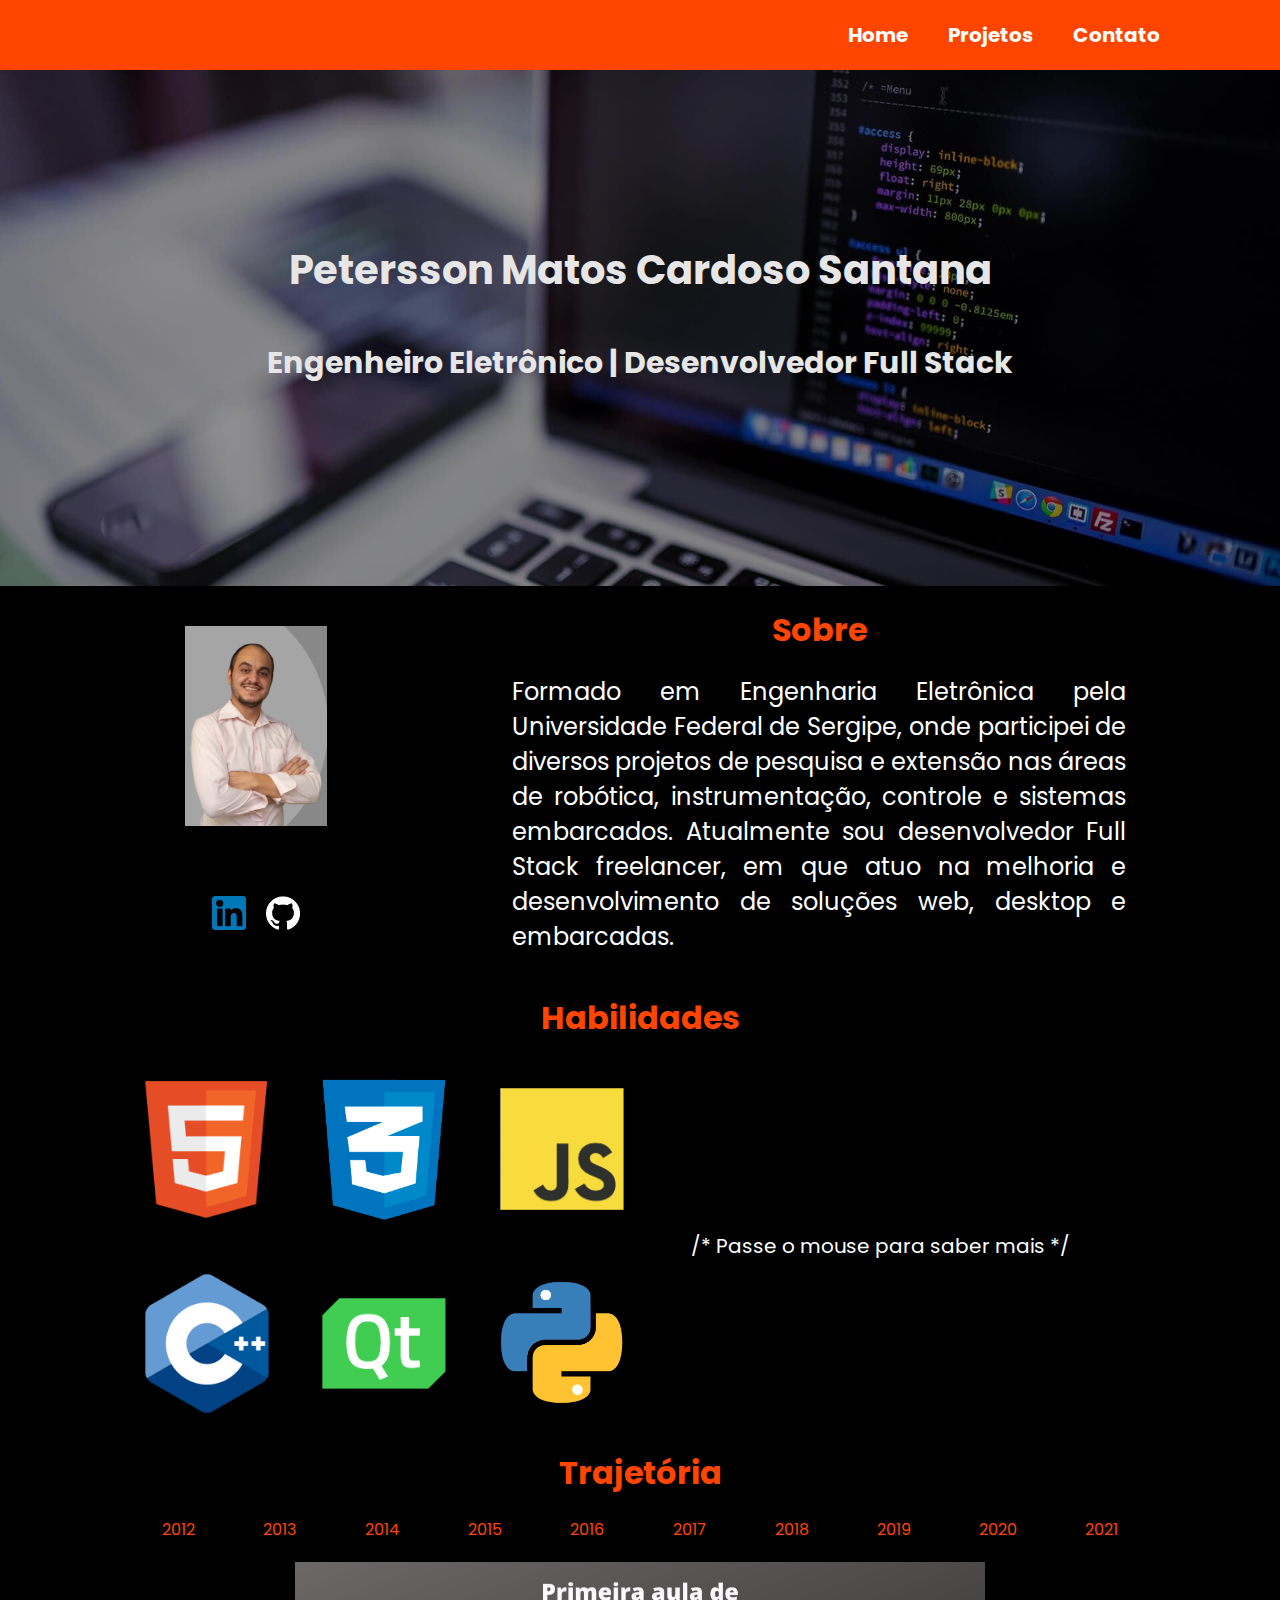
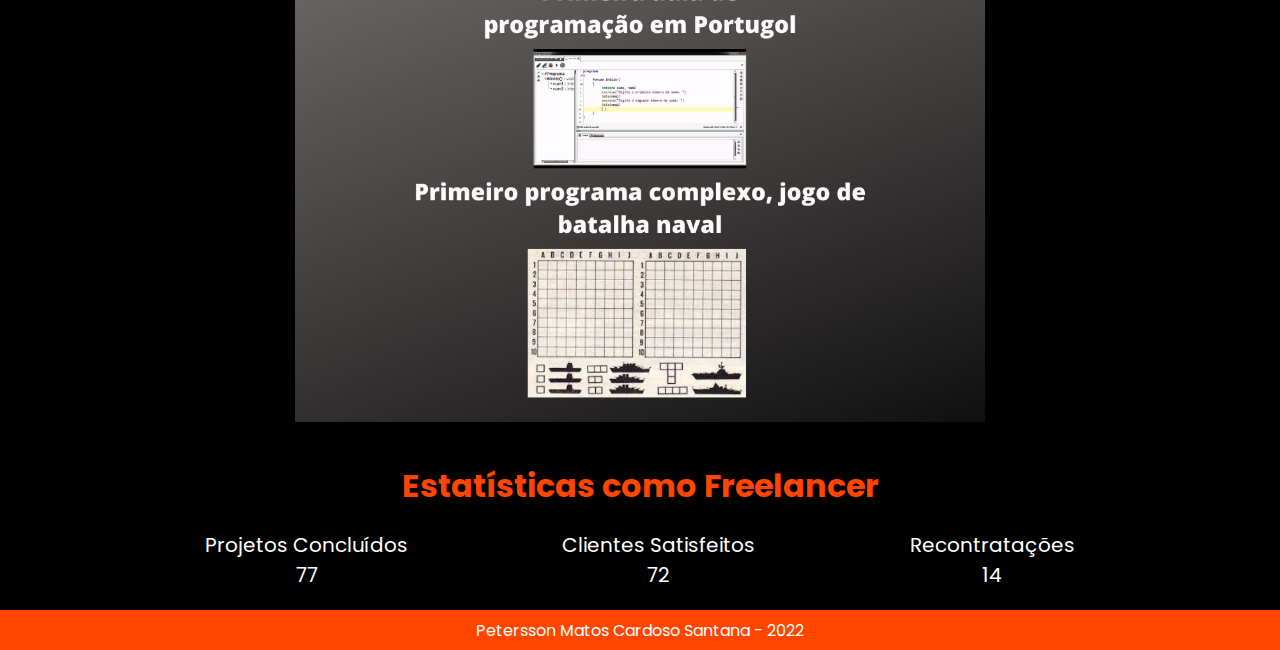
==== index.html @ 14bdf77c "Adicionado descrições das habilidades" ====
<!DOCTYPE html>
    <html lang="pt">
        <head>
            <title>Home</title>
            <link rel="stylesheet" href="css/styles.css">
            <meta charset="UTF-8">
            <script src="scripts/scripts.js"></script>
        </head>
        <body>
            <nav id="navegacao">
                <div class="lista_links"></div>
                <ul id="lista">
                    <li class="lista_links">
                        <a href = "index.html" class="nav_links">Home</a>
                    </li>
                    <li class="lista_links">
                        <a href = "projetos.html " class="nav_links">Projetos</a>
                    </li>
                    <li class="lista_links">
                        <a href = "contato.html " class="nav_links">Contato</a>
                    </li>
                </ul>    
            </nav>
        
            <section id="Banner">
                <div id="Nome">Petersson Matos Cardoso Santana</div>
                <div id="Profissao">Engenheiro Eletrônico | Desenvolvedor Full Stack</div>
            </section>

            <section id="Informacoes">              
                <div id = "Pessoais">
                    <div id="foto">
                        <img src="images/foto.png" height = "200" alt="Foto Petersson">
                    </div>
                    
                    <div id="redes_sociais">
                        <a href="https://www.linkedin.com/in/peterssonsantana/">
                            <img src="images/logo_linkedin.png" alt="Logo do Linkedin" width="34" height="34">
                        </a>
                        <a href="https://github.com/PeterssonMCS">
                            <img src="images/logo_github.png" alt="Logo do Github" width="34" height="34">
                        </a>
                    </div>
                </div>

                <div id="Tecnicas">
                    <h1 class="topicos">Sobre</h1>
                    Formado em Engenharia Eletrônica pela Universidade Federal de Sergipe, onde participei de 
                    diversos projetos de pesquisa e extensão nas áreas de robótica, instrumentação, controle e
                    sistemas embarcados. Atualmente sou desenvolvedor Full Stack freelancer, em que atuo na 
                    melhoria e desenvolvimento de soluções web, desktop e embarcadas.
                </div>
            </section >

            <h1 class = "topicos">Habilidades</h1>
            
            <section id ="habilidade">
                <div id="imagens-habilidades">
                    <img src = "images/html_logo.png" class="imagem-habilidade" alt="Logo HTML" onmouseleave="alterarTexto('/* Passe o mouse para saber mais */')" 
                    onmouseenter="alterarTexto('HTML é a linguagem responsável por descrever a estrutura básica de um site, um exemplo disso é esse texto. Possuo 1 ano de experiência nessa habilidade.')">
                    <img src = "images/logo_css.png" class="imagem-habilidade" alt="Logo CSS" onmouseleave="alterarTexto('/* Passe o mouse para saber mais */')"
                    onmouseenter="alterarTexto('CSS é a linguagem responsável por estilizar uma página da web, seja por descrever as cores, fontes ou animações. Possuo 1 ano de experiência nessa habilidade.')">
                    <img src = "images/javascript_logo.png" class="imagem-habilidade" alt="Logo Javascript" onmouseleave="alterarTexto('/* Passe o mouse para saber mais */')"
                    onmouseenter="alterarTexto('Javascript é a linguagem responsável por adicionar dinamicidade a um site, como por exemplo a mudança de texto ao se passar o mouse. Possuo 1 ano de experiência nessa habilidade.')">
                    <img src = "images/cpluplus_logo.png" class="imagem-habilidade" alt="Logo C++" onmouseleave="alterarTexto('/* Passe o mouse para saber mais */')"
                    onmouseenter="alterarTexto('C++ é o sucessor da famosa linguagem C, sendo utilizada no desenvolvimento de aplicações desktop e embarcadas. Possuo 4 anos de experiência nessa habilidade.')">
                    <img src = "images/logo_qt.png" class="imagem-habilidade" alt="Logo Qt" onmouseleave="alterarTexto('/* Passe o mouse para saber mais */')"
                    onmouseenter="alterarTexto('Qt é um sistema de desenvolvimento de interfaces de usuário para multi plataformas. Possuo 2 anos de experiência nessa habilidade.')">
                    <img src = "images/python_logo.png" class="imagem-habilidade" alt="Logo Python" onmouseleave="alterarTexto('/* Passe o mouse para saber mais */')"
                    onmouseenter="alterarTexto('Python é uma linguagem genérica altamente utilizada em machine learning e backend. Possuo 2 anos de experiência nessa habilidade.')">
                    <!--
                    <img src = "images/php_logo.png" class="imagem-habilidade" alt="Logo PHP" onmouseleave="alterarTexto('/* Passe o mouse para saber mais */')"
                    onmouseenter="alterarTexto('PHP')">
                    -->
                </div>
                <div id="descricao-habilidades">
                    <p id="texto-habilidades">/* Passe o mouse para saber mais */</p>
                </div>
            </section>

            <section>
                <h1 class = "topicos">Trajetória</h1>
                    <ul id="trajetoria">
                        <li class="ano" onmouseover="alterarImg('images/2012.png')">2012</li>
                        <li class="ano" onmouseover="alterarImg('images/2013.png')">2013</li>
                        <li class="ano" onmouseover="alterarImg('images/2014.png')">2014</li>
                        <li class="ano" onmouseover="alterarImg('images/2015.png')">2015</li>
                        <li class="ano" onmouseover="alterarImg('images/2016.png')">2016</li>
                        <li class="ano" onmouseover="alterarImg('images/2017.png')">2017</li>
                        <li class="ano" onmouseover="alterarImg('images/2018.png')">2018</li>
                        <li class="ano" onmouseover="alterarImg('images/2019.png')">2019</li>
                        <li class="ano" onmouseover="alterarImg('images/2020.png')">2020</li>
                        <li class="ano" onmouseover="alterarImg('images/2021.png')">2021</li>
                    </ul>
                    <div id="imagem_ano">
                        <img src="images/2012.png" id="anos">
                    </div>     
            </section>

            <section>
                <h1 class = "topicos">Estatísticas como Freelancer</h1>
                <ul id="estatisticas">
                    <li class="estatistica">
                        <p>Projetos Concluídos</p>
                        <p>77</p>
                    </li>
                    <li class="estatistica">
                        <p>Clientes Satisfeitos</p>
                        <p>72</p>
                    </li>
                    <li class="estatistica">
                        <p>Recontratações</p>
                        <p>14</p>
                    </li>
                </div>
            </section>

            <footer>
                <div id="Rodape">Petersson Matos Cardoso Santana - 2022</div>
            </footer>
        </body>
    </html>
---- css/styles.css ----
@import url('https://fonts.googleapis.com/css2?family=Poppins:wght@100&display=swap');

*{
    margin: 0;
    padding: 0;
    box-sizing: border-box;
    font-family: 'Poppins', sans-serif;
    background-color:black;
}

#navegacao{
    font-weight: bold;
    position: fixed;
    background-color: orangered;
    top:0;
    left:0;
    width: 100%;
    display: flex;
    justify-content: space-between;
    align-items: center;
    padding: 20px 100px;
    transition:1s;
    z-index: 2;
}

#lista{
    background-color: inherit;
    position: relative;
    display: flex;
    justify-content: center;
    align-items: center;
}

.lista_links{
    background-color: inherit;
    position: relative;
    list-style: none;
}

.nav_links{
    font-size: 20px;
    background-color: inherit;
    position: relative;
    margin: 0px 20px;
    color: white;
    text-decoration: none;
}

#Nome{
    background-color: rgba(0,0,0,0);
    color: white;
    margin: 40px;
    font-size: 40px;
}

#Profissao{
    background-color: rgba(0,0,0,0);
    color: white;
    font-size: 30px;
}

#Banner {
    font-weight: bold;
    text-align: center;
    background-size: cover;
    padding-top: 200px;
    padding-bottom: 200px;
    background-image: url("../images/banner.png");
    opacity: 0.9;
}

#Informacoes{
    display: grid;
    grid-template-columns: 40% 60%;    
}

.referencias {
    background-color: rgba(0,0,0,0);
    display: flex;
    flex: auto;
    padding: 40px;
}

#Pessoais{
    display: grid;
    grid-template-rows: 80% 20%;
}

#foto{
    padding-top: 40px;
    display: flex;
    align-content: center;
    justify-content: center;
}

#redes_sociais{
    display: flex;
    gap: 20px;
    justify-content: center;
}

.topicos{
    text-align: center;
    font-size: 32px;
    padding-top: 20px;
    padding-bottom: 20px;
    color: orangered;
}

#Tecnicas{
    padding-bottom: 20px;
    margin-right: 20%;
    justify-content: center;
    text-align: justify;
    text-justify: inter-word;
    font-size: 24px;
    color: white;
}

#trajetoria{
    margin-left: 10%;
    margin-right: 10%;
    display:flex;
    justify-content: space-around;
    list-style: none;
    padding-bottom: 20px;
}

.ano{
    color:orangered;
    transition: all 0.3s ease-in-out;
}

.ano:hover{
    color:white;
    transition: all 0.3s ease-in-out;
    -webkit-transform: scale(2);
    -ms-transform: scale(2);
    transform: scale(2);
}

#Rodape{
    display: flex;
    align-items: center;
    justify-content: center;
    height: 40px;
    background-color: orangered;
    color: white;
}

#imagem_ano{
    height: 480px;
    display:flex;
    justify-content: center;
    padding-bottom: 20px;
}

#estatisticas{
    margin-left: 10%;
    margin-right: 10%;
    display: flex;
    flex-direction: row;
    justify-content: space-around;
    padding-bottom: 20px;
    font-size: 20px;
}

.estatistica{
    display: flex;
    flex-direction: column;
    align-items: center;
    color: white;
}

#projetos{
    padding-top: 80px;
    display: grid;
    justify-items: center;
    justify-content:space-between;
    gap:40px;
    grid-template-columns: 30% 30% 30%;
}

.imagem-projeto{
    display: flex;
    width: 100%;
    transition: all 0.5s ease-in-out;
    -webkit-transform: scale(1);
    -ms-transform: scale(1);
    transform: scale(1);
}

.imagem-projeto:hover{
    transition: all 0.5s ease-in-out;
    -webkit-transform: scale(0.6);
    -ms-transform: scale(0.6);
    transform: scale(0.6);
}

#habilidade{
    display: grid;
    grid-template-columns: 50% 50%;
    padding-left: 10%;
    padding-right: 10%;
}

#imagens-habilidades{
    display: grid;
    grid-template-columns: 30% 30% 30%;
    gap: 20px;
    justify-content: space-around;
    align-items: center;
}

.imagem-habilidade{
    width:100%;
    transition: all 0.5s ease-in-out;
    -webkit-transform: scale(0.8);
    -ms-transform: scale(0.8);
    transform: scale(0.8);
}

.imagem-habilidade:hover{
    width:100%;
    transition: all 0.5s ease-in-out;
    -webkit-transform: scale(1);
    -ms-transform: scale(1);
    transform: scale(1);
}

#descricao-habilidades{
    font-size: 20px;
    padding-left: 10%;
    padding-right: 10%;
    color: white;
    display: flex;
    justify-items: center;
    align-items: center;
}
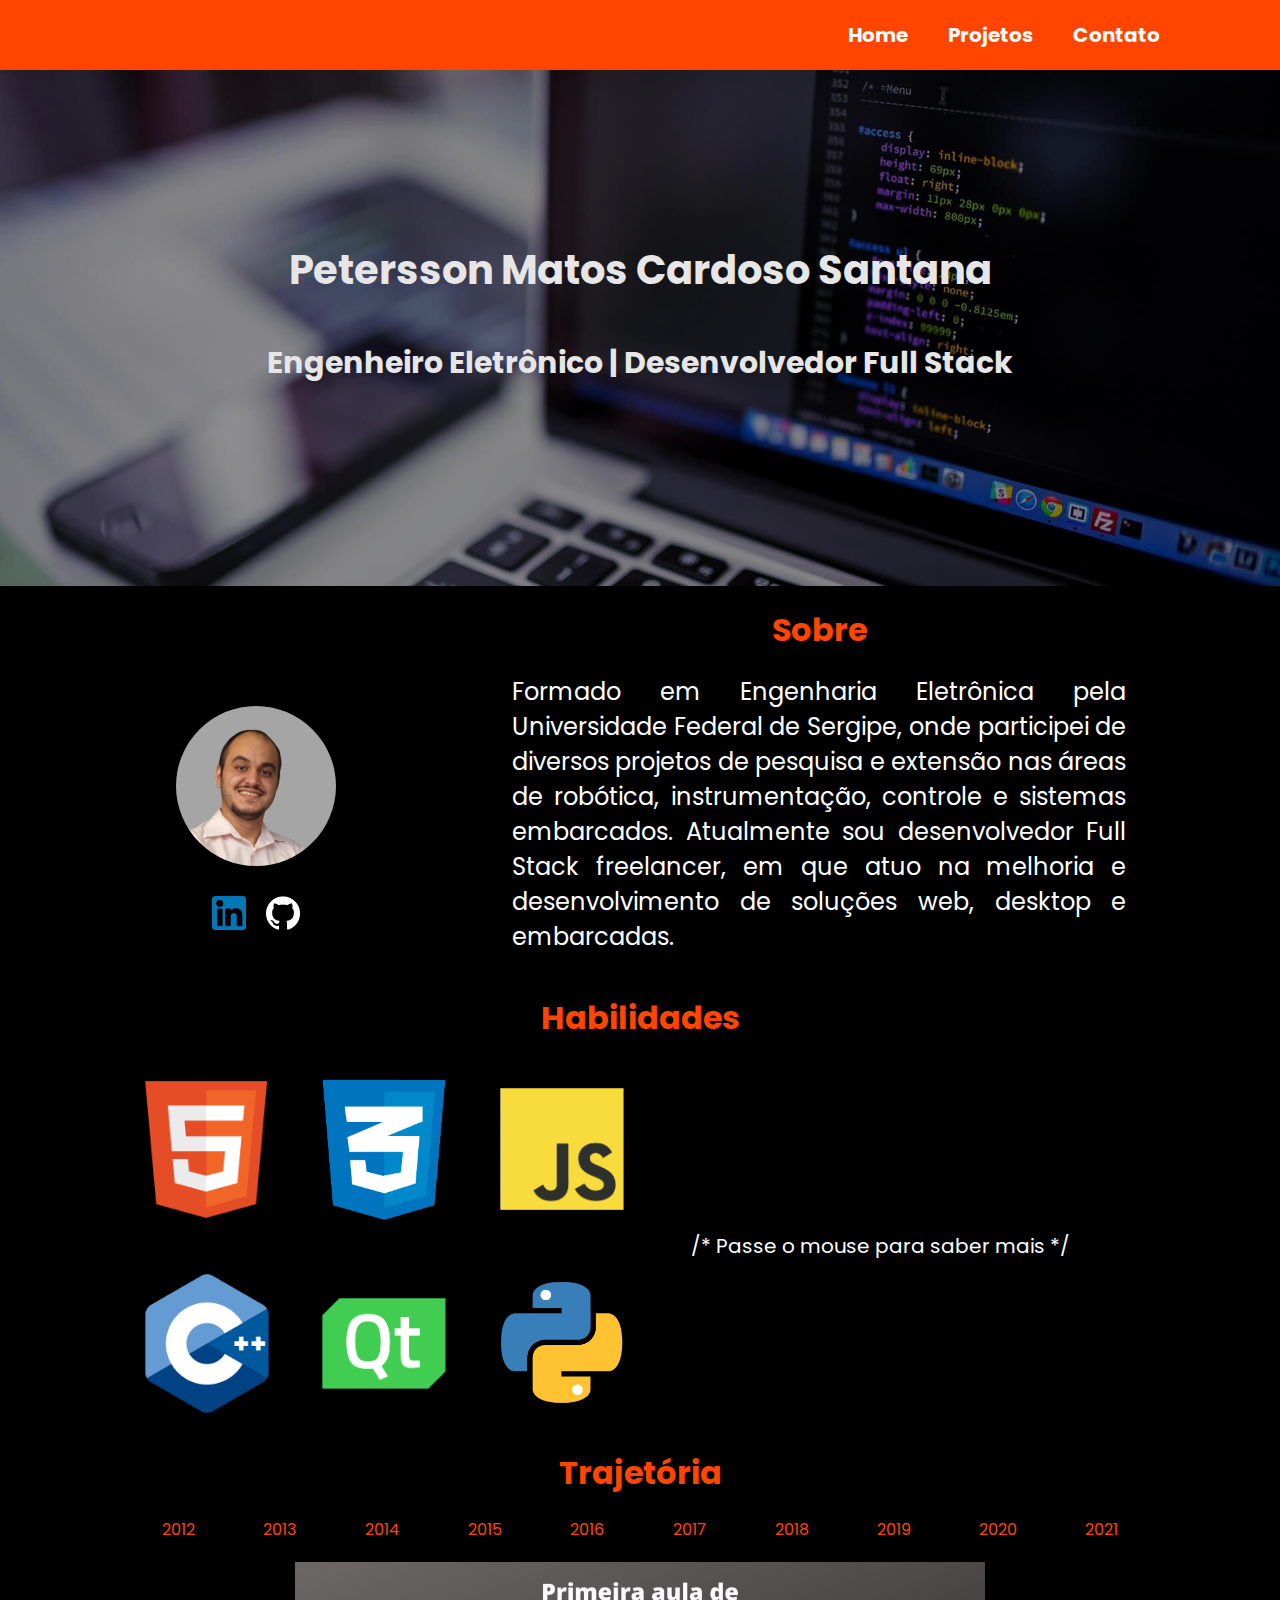
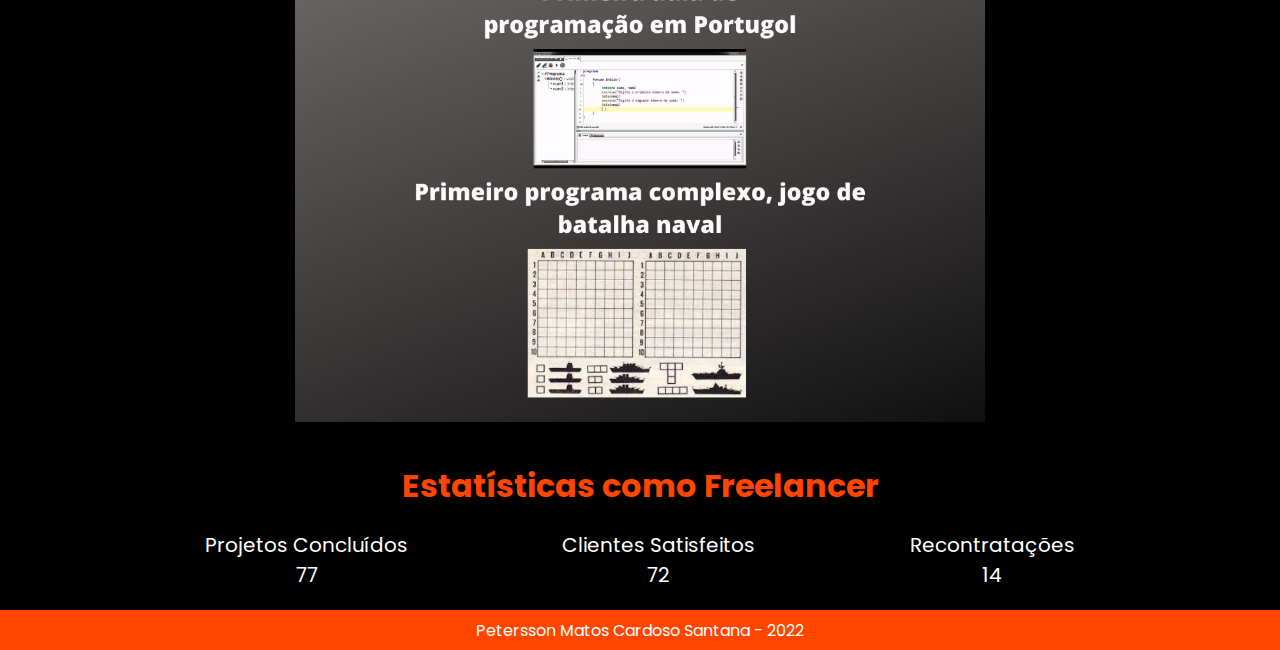
==== commit 9d3536cb: "Adicionado efeitos na aba projetos" ====
--- a/index.html
+++ b/index.html
@@ -29,8 +29,8 @@
 
             <section id="Informacoes">              
                 <div id = "Pessoais">
-                    <div id="foto">
-                        <img src="images/foto.png" height = "200" alt="Foto Petersson">
+                    <div id="local-foto">
+                        <img src="images/foto.png" height = "200" alt="Foto Petersson" id="foto">
                     </div>
                     
                     <div id="redes_sociais">
--- a/css/styles.css
+++ b/css/styles.css
@@ -86,11 +86,15 @@
     grid-template-rows: 80% 20%;
 }
 
+#local-foto{
+    padding-top: 120px;
+    display: flex;
+    align-content: center;
+    justify-content: center;
+}
+
 #foto{
-    padding-top: 40px;
-    display: flex;
-    align-content: center;
-    justify-content: center;
+    clip-path: circle(40% at 50% 40%);
 }
 
 #redes_sociais{
@@ -185,16 +189,20 @@
     display: flex;
     width: 100%;
     transition: all 0.5s ease-in-out;
+    filter: blur(10px);
+    -webkit-transform: scale(0.5);
+    -ms-transform: scale(0.5);
+    transform: scale(0.5);
+
+}
+
+.imagem-projeto:hover{
+    transition: all 0.5s ease-in-out;
+    filter: blur();
+    clip-path: none;
     -webkit-transform: scale(1);
     -ms-transform: scale(1);
     transform: scale(1);
-}
-
-.imagem-projeto:hover{
-    transition: all 0.5s ease-in-out;
-    -webkit-transform: scale(0.6);
-    -ms-transform: scale(0.6);
-    transform: scale(0.6);
 }
 
 #habilidade{
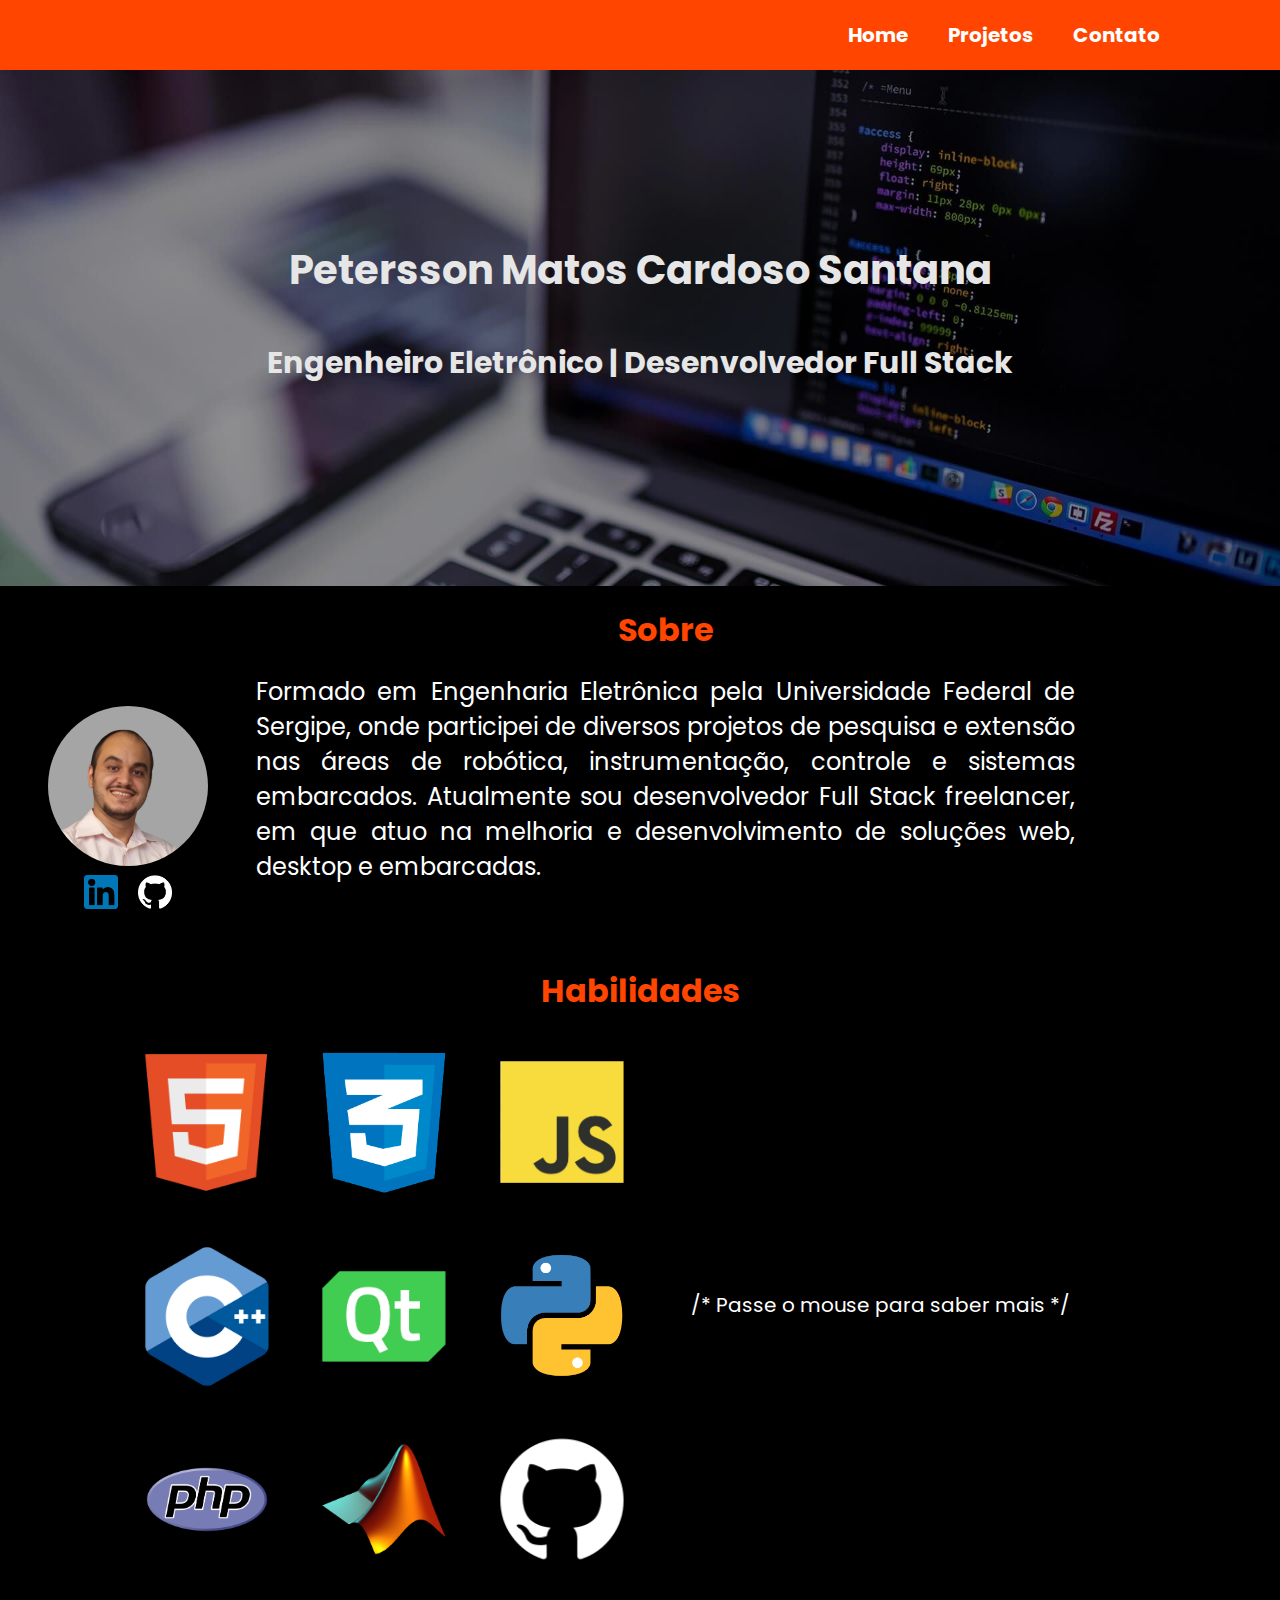
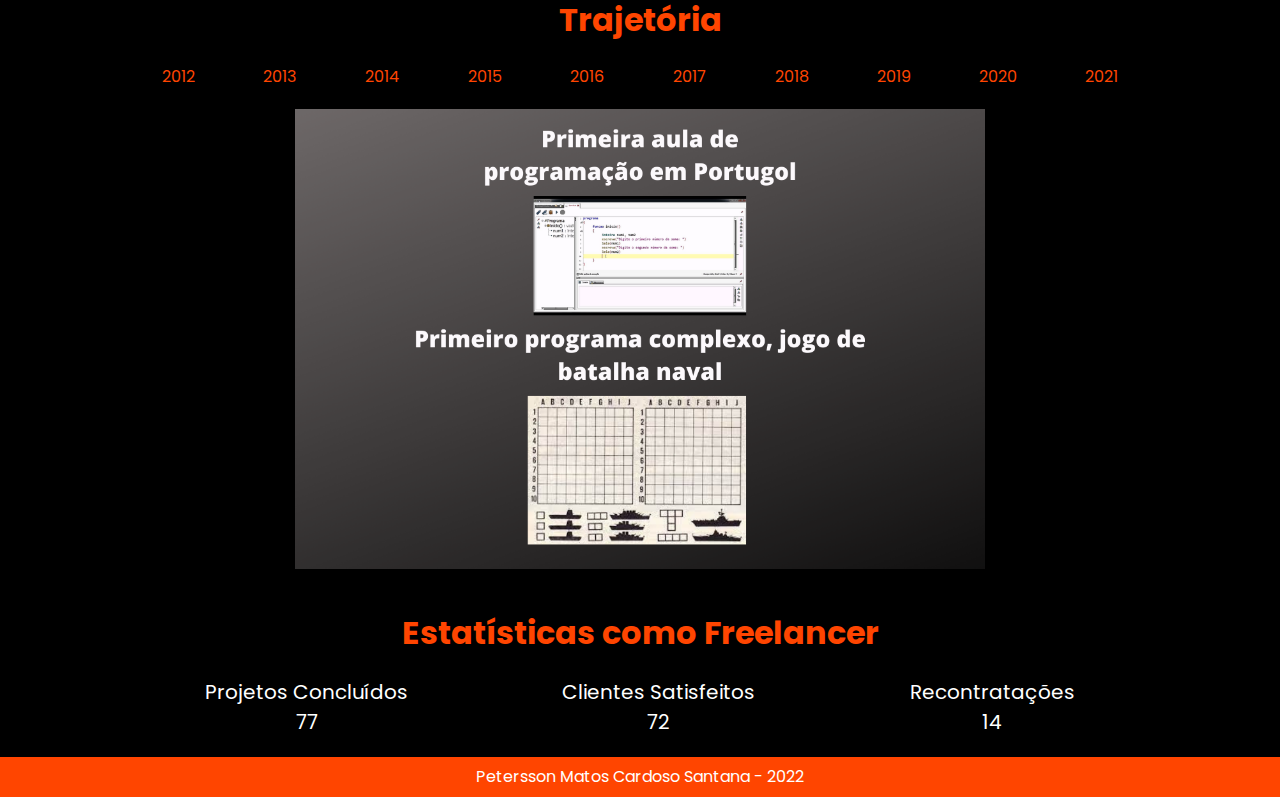
==== commit c3036c99: "Habilidades atualizadas e textos adicionados" ====
--- a/index.html
+++ b/index.html
@@ -57,21 +57,24 @@
             <section id ="habilidade">
                 <div id="imagens-habilidades">
                     <img src = "images/html_logo.png" class="imagem-habilidade" alt="Logo HTML" onmouseleave="alterarTexto('/* Passe o mouse para saber mais */')" 
-                    onmouseenter="alterarTexto('HTML é a linguagem responsável por descrever a estrutura básica de um site, um exemplo disso é esse texto. Possuo 1 ano de experiência nessa habilidade.')">
+                    onmouseenter="alterarTexto('HTML é a linguagem responsável por descrever a estrutura básica de um site, como por exemplo esse texto. Possuo 1 ano de experiência nessa habilidade.')">
                     <img src = "images/logo_css.png" class="imagem-habilidade" alt="Logo CSS" onmouseleave="alterarTexto('/* Passe o mouse para saber mais */')"
-                    onmouseenter="alterarTexto('CSS é a linguagem responsável por estilizar uma página da web, seja por descrever as cores, fontes ou animações. Possuo 1 ano de experiência nessa habilidade.')">
+                    onmouseenter="alterarTexto('CSS é a linguagem responsável por estilizar uma página da web, seja nas cores, fontes ou animações. Possuo 1 ano de experiência nessa habilidade.')">
                     <img src = "images/javascript_logo.png" class="imagem-habilidade" alt="Logo Javascript" onmouseleave="alterarTexto('/* Passe o mouse para saber mais */')"
-                    onmouseenter="alterarTexto('Javascript é a linguagem responsável por adicionar dinamicidade a um site, como por exemplo a mudança de texto ao se passar o mouse. Possuo 1 ano de experiência nessa habilidade.')">
+                    onmouseenter="alterarTexto('Javascript é a linguagem responsável por deixar os sites mais dinâmicos, como por exemplo a mudança desse texto de acordo com a imagem. Possuo 1 ano de experiência nessa habilidade.')">
                     <img src = "images/cpluplus_logo.png" class="imagem-habilidade" alt="Logo C++" onmouseleave="alterarTexto('/* Passe o mouse para saber mais */')"
                     onmouseenter="alterarTexto('C++ é o sucessor da famosa linguagem C, sendo utilizada no desenvolvimento de aplicações desktop e embarcadas. Possuo 4 anos de experiência nessa habilidade.')">
                     <img src = "images/logo_qt.png" class="imagem-habilidade" alt="Logo Qt" onmouseleave="alterarTexto('/* Passe o mouse para saber mais */')"
                     onmouseenter="alterarTexto('Qt é um sistema de desenvolvimento de interfaces de usuário para multi plataformas. Possuo 2 anos de experiência nessa habilidade.')">
                     <img src = "images/python_logo.png" class="imagem-habilidade" alt="Logo Python" onmouseleave="alterarTexto('/* Passe o mouse para saber mais */')"
-                    onmouseenter="alterarTexto('Python é uma linguagem genérica altamente utilizada em machine learning e backend. Possuo 2 anos de experiência nessa habilidade.')">
-                    <!--
+                    onmouseenter="alterarTexto('Python é uma linguagem genérica utilizada em Machine learning e sistemas Back-end. Possuo 2 anos de experiência nessa habilidade.')">
                     <img src = "images/php_logo.png" class="imagem-habilidade" alt="Logo PHP" onmouseleave="alterarTexto('/* Passe o mouse para saber mais */')"
-                    onmouseenter="alterarTexto('PHP')">
-                    -->
+                    onmouseenter="alterarTexto('PHP é a linguagem executada no lado do servidor capaz de gerar conteúdos dinâmicos em websites. Atualmente estudo esse habilidade')">
+                    <img src = "images/logo_matlab.png" class="imagem-habilidade" alt="Logo Matlab" onmouseleave="alterarTexto('/* Passe o mouse para saber mais */')"
+                    onmouseenter="alterarTexto('Matlab é um programa utilizado para simulação de diversos sistemas de engenharia. Possuo 4 anos de experiência nessa habilidade')">
+                    <img src = "images/logo_github.png" class="imagem-habilidade" alt="Logo Github" onmouseleave="alterarTexto('/* Passe o mouse para saber mais */')"
+                    onmouseenter="alterarTexto('Github é um sistema de controle e versionamento de códigos. Possuo 2 anos de experiência nessa habilidade')">
+                
                 </div>
                 <div id="descricao-habilidades">
                     <p id="texto-habilidades">/* Passe o mouse para saber mais */</p>
--- a/css/styles.css
+++ b/css/styles.css
@@ -71,7 +71,7 @@
 
 #Informacoes{
     display: grid;
-    grid-template-columns: 40% 60%;    
+    grid-template-columns: 20% 80%;
 }
 
 .referencias {
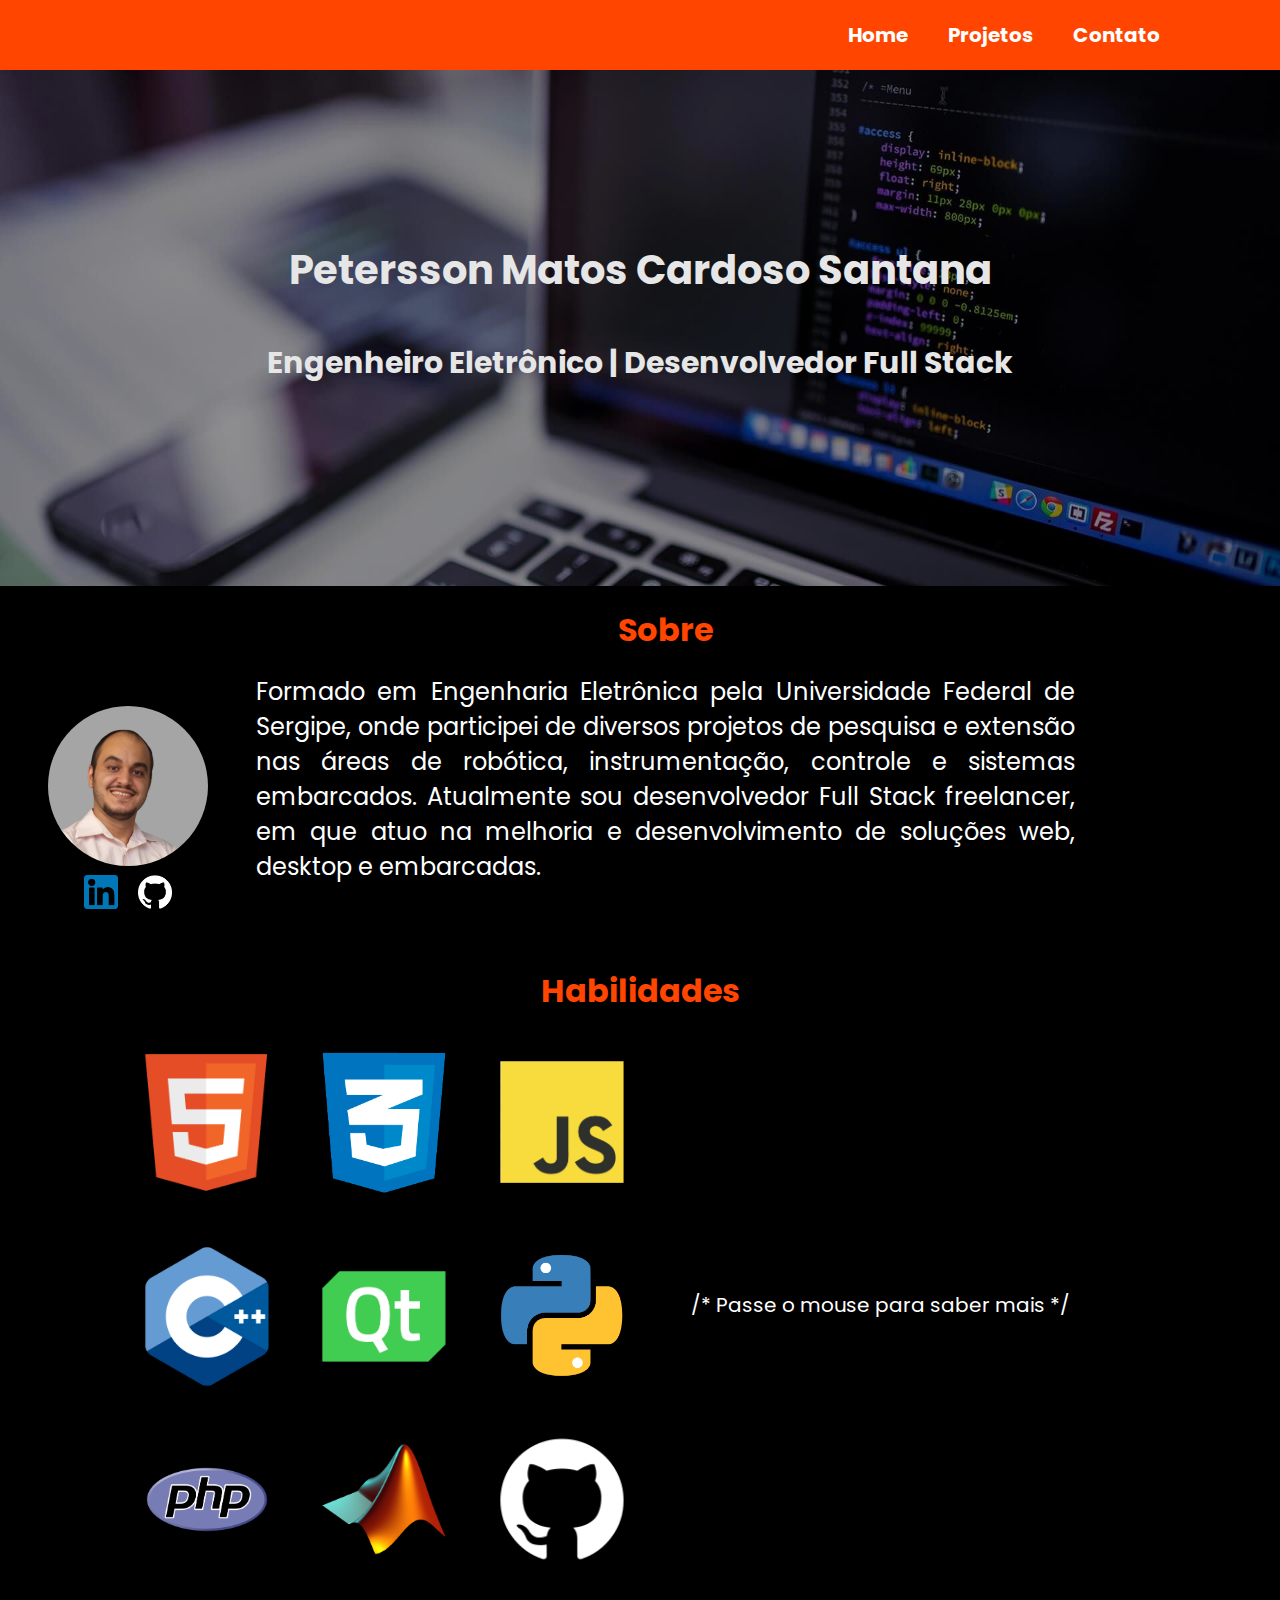
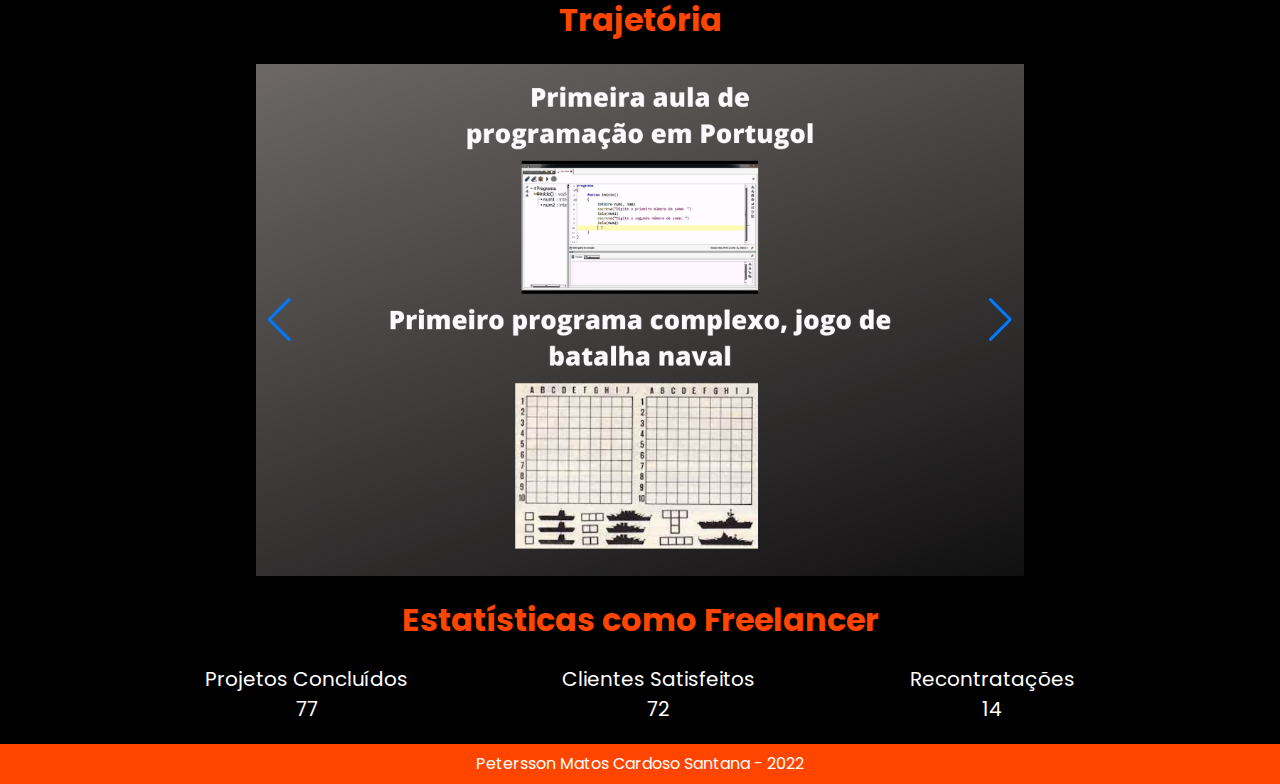
==== commit e9402d55: "Autalização dos slides por API" ====
--- a/index.html
+++ b/index.html
@@ -3,8 +3,9 @@
         <head>
             <title>Home</title>
             <link rel="stylesheet" href="css/styles.css">
+            <link rel="stylesheet" href="https://unpkg.com/swiper@8/swiper-bundle.min.css"/>
             <meta charset="UTF-8">
-            <script src="scripts/scripts.js"></script>
+            
         </head>
         <body>
             <nav id="navegacao">
@@ -83,21 +84,22 @@
 
             <section>
                 <h1 class = "topicos">Trajetória</h1>
-                    <ul id="trajetoria">
-                        <li class="ano" onmouseover="alterarImg('images/2012.png')">2012</li>
-                        <li class="ano" onmouseover="alterarImg('images/2013.png')">2013</li>
-                        <li class="ano" onmouseover="alterarImg('images/2014.png')">2014</li>
-                        <li class="ano" onmouseover="alterarImg('images/2015.png')">2015</li>
-                        <li class="ano" onmouseover="alterarImg('images/2016.png')">2016</li>
-                        <li class="ano" onmouseover="alterarImg('images/2017.png')">2017</li>
-                        <li class="ano" onmouseover="alterarImg('images/2018.png')">2018</li>
-                        <li class="ano" onmouseover="alterarImg('images/2019.png')">2019</li>
-                        <li class="ano" onmouseover="alterarImg('images/2020.png')">2020</li>
-                        <li class="ano" onmouseover="alterarImg('images/2021.png')">2021</li>
-                    </ul>
-                    <div id="imagem_ano">
-                        <img src="images/2012.png" id="anos">
-                    </div>     
+                <div class="swiper">
+                    <div class="swiper-wrapper">
+                        <img src="images/2012.png" class="swiper-slide">
+                        <img src="images/2013.png" class="swiper-slide">
+                        <img src="images/2014.png" class="swiper-slide">
+                        <img src="images/2015.png" class="swiper-slide">
+                        <img src="images/2016.png" class="swiper-slide">
+                        <img src="images/2017.png" class="swiper-slide">
+                        <img src="images/2018.png" class="swiper-slide">
+                        <img src="images/2019.png" class="swiper-slide">
+                        <img src="images/2020.png" class="swiper-slide">
+                        <img src="images/2021.png" class="swiper-slide">
+                    </div>
+                    <div class="swiper-button-prev"></div>
+                    <div class="swiper-button-next"></div>
+                </div>
             </section>
 
             <section>
@@ -121,5 +123,8 @@
             <footer>
                 <div id="Rodape">Petersson Matos Cardoso Santana - 2022</div>
             </footer>
+
+            <script src="https://unpkg.com/swiper@8/swiper-bundle.min.js"></script>
+            <script src="scripts/scripts.js"></script>
         </body>
     </html>--- a/css/styles.css
+++ b/css/styles.css
@@ -180,6 +180,7 @@
     padding-top: 80px;
     display: grid;
     justify-items: center;
+    align-items: center;
     justify-content:space-between;
     gap:40px;
     grid-template-columns: 30% 30% 30%;
@@ -244,4 +245,19 @@
     display: flex;
     justify-items: center;
     align-items: center;
+}
+
+.swiper {
+    width: 60%;
+}
+
+.swiper-slide{
+}
+
+.swiper-button-prev{
+    background-color: rgba(0,0,0,0);
+}
+
+.swiper-button-next{
+    background-color: rgba(0,0,0,0);
 }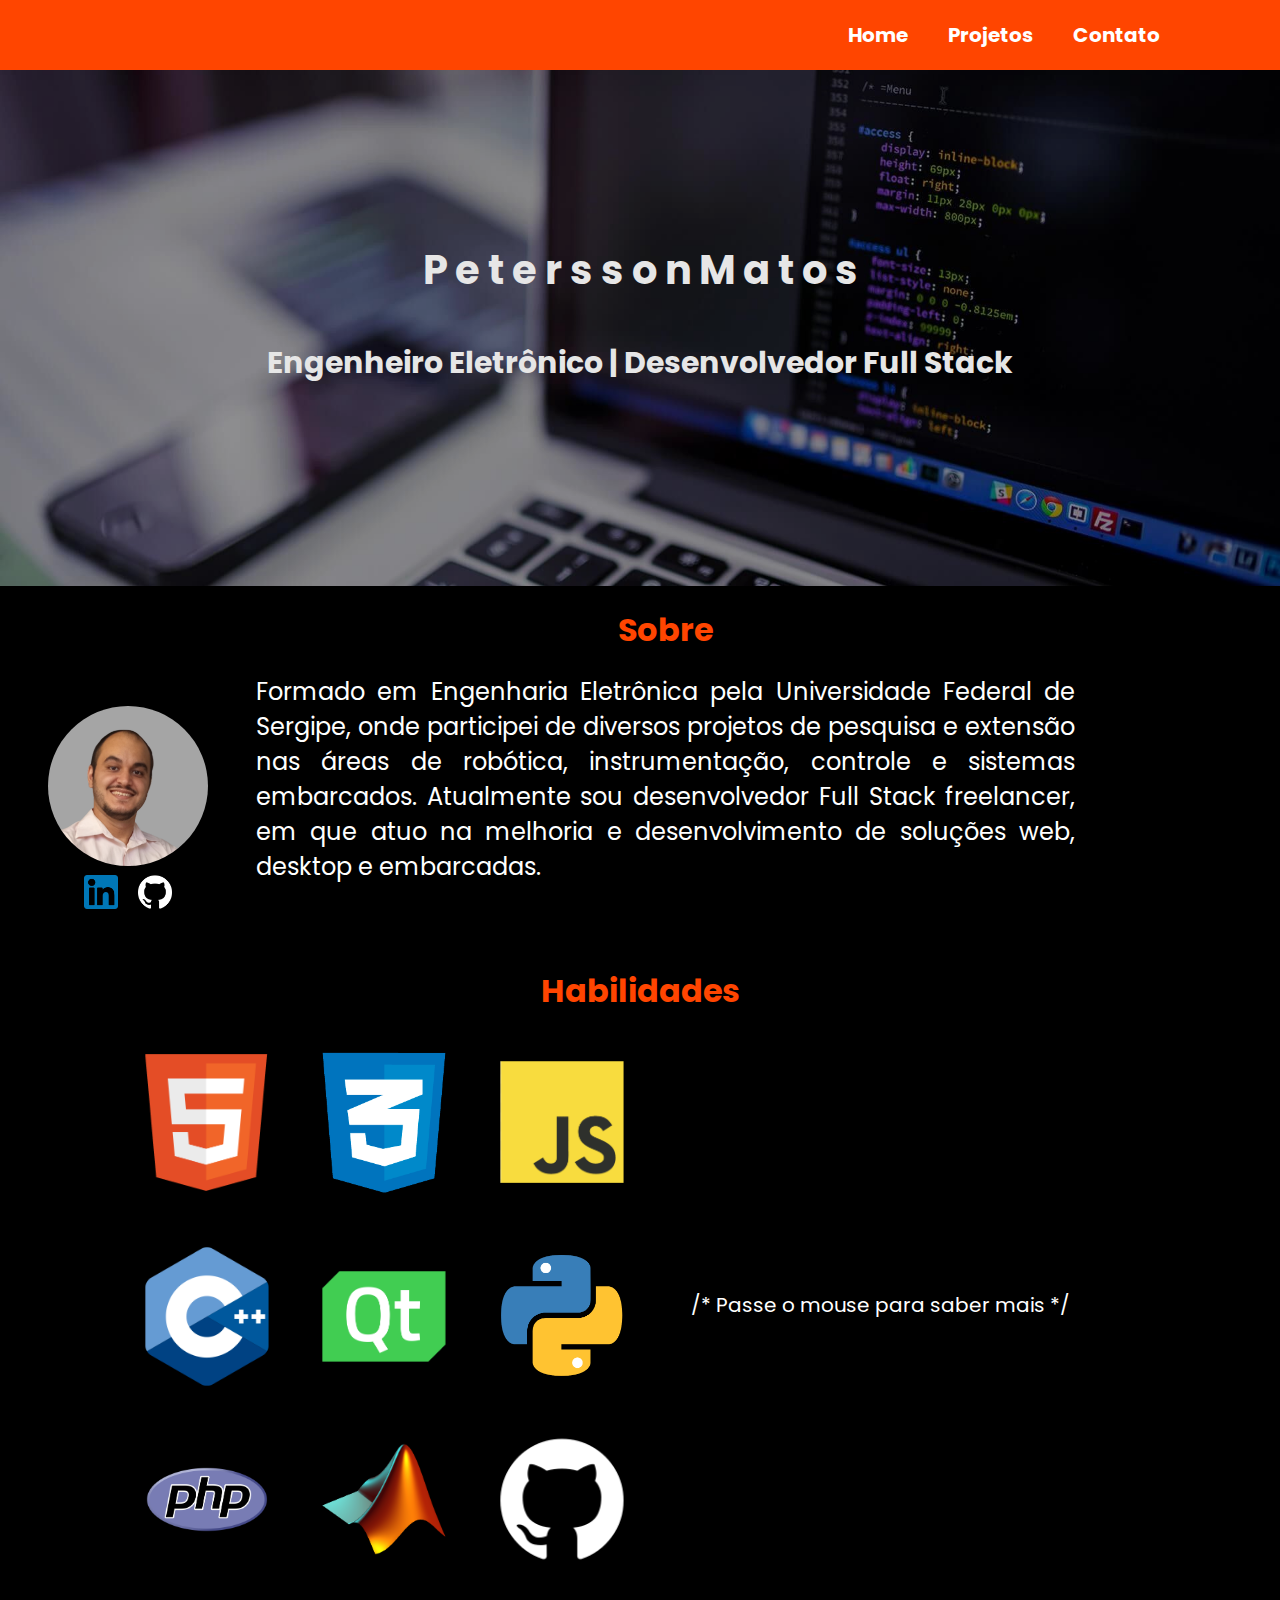
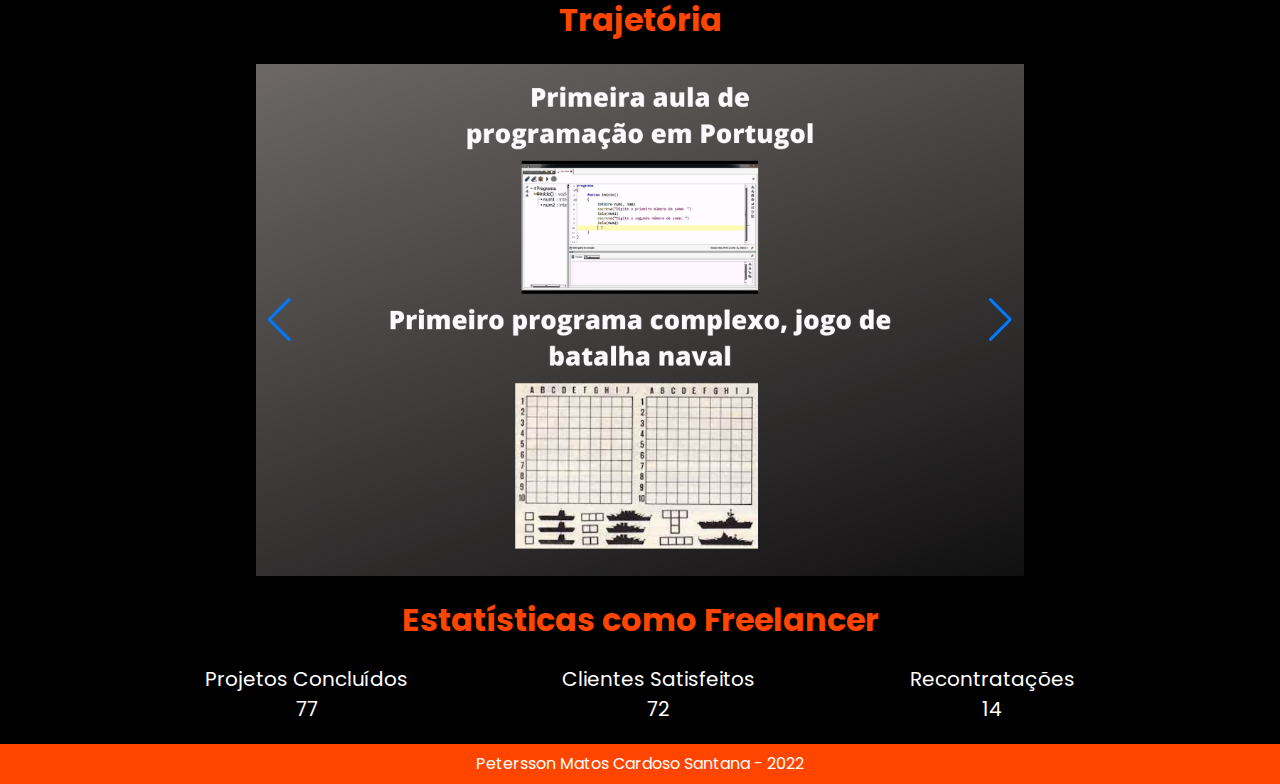
==== commit 896e9d31: "Adição de texto dinâmico" ====
--- a/index.html
+++ b/index.html
@@ -24,8 +24,23 @@
             </nav>
         
             <section id="Banner">
-                <div id="Nome">Petersson Matos Cardoso Santana</div>
-                <div id="Profissao">Engenheiro Eletrônico | Desenvolvedor Full Stack</div>
+                <div class="waviy" id="Nome">
+                    <span style="--i:1">P</span>
+                    <span style="--i:2">e</span>
+                    <span style="--i:3">t</span>
+                    <span style="--i:4">e</span>
+                    <span style="--i:5">r</span>
+                    <span style="--i:6">s</span>
+                    <span style="--i:7">s</span>
+                    <span style="--i:8">o</span>
+                    <span style="--i:9">n</span>
+                    <span style="--i:10">M</span>
+                    <span style="--i:11">a</span>
+                    <span style="--i:12">t</span>
+                    <span style="--i:13">o</span>
+                    <span style="--i:14">s</span>
+                </div>        
+                <div class="flipX" id="Profissao">Engenheiro Eletrônico | Desenvolvedor Full Stack</div>
             </section>
 
             <section id="Informacoes">              
@@ -57,24 +72,16 @@
             
             <section id ="habilidade">
                 <div id="imagens-habilidades">
-                    <img src = "images/html_logo.png" class="imagem-habilidade" alt="Logo HTML" onmouseleave="alterarTexto('/* Passe o mouse para saber mais */')" 
-                    onmouseenter="alterarTexto('HTML é a linguagem responsável por descrever a estrutura básica de um site, como por exemplo esse texto. Possuo 1 ano de experiência nessa habilidade.')">
-                    <img src = "images/logo_css.png" class="imagem-habilidade" alt="Logo CSS" onmouseleave="alterarTexto('/* Passe o mouse para saber mais */')"
-                    onmouseenter="alterarTexto('CSS é a linguagem responsável por estilizar uma página da web, seja nas cores, fontes ou animações. Possuo 1 ano de experiência nessa habilidade.')">
-                    <img src = "images/javascript_logo.png" class="imagem-habilidade" alt="Logo Javascript" onmouseleave="alterarTexto('/* Passe o mouse para saber mais */')"
-                    onmouseenter="alterarTexto('Javascript é a linguagem responsável por deixar os sites mais dinâmicos, como por exemplo a mudança desse texto de acordo com a imagem. Possuo 1 ano de experiência nessa habilidade.')">
-                    <img src = "images/cpluplus_logo.png" class="imagem-habilidade" alt="Logo C++" onmouseleave="alterarTexto('/* Passe o mouse para saber mais */')"
-                    onmouseenter="alterarTexto('C++ é o sucessor da famosa linguagem C, sendo utilizada no desenvolvimento de aplicações desktop e embarcadas. Possuo 4 anos de experiência nessa habilidade.')">
-                    <img src = "images/logo_qt.png" class="imagem-habilidade" alt="Logo Qt" onmouseleave="alterarTexto('/* Passe o mouse para saber mais */')"
-                    onmouseenter="alterarTexto('Qt é um sistema de desenvolvimento de interfaces de usuário para multi plataformas. Possuo 2 anos de experiência nessa habilidade.')">
-                    <img src = "images/python_logo.png" class="imagem-habilidade" alt="Logo Python" onmouseleave="alterarTexto('/* Passe o mouse para saber mais */')"
-                    onmouseenter="alterarTexto('Python é uma linguagem genérica utilizada em Machine learning e sistemas Back-end. Possuo 2 anos de experiência nessa habilidade.')">
-                    <img src = "images/php_logo.png" class="imagem-habilidade" alt="Logo PHP" onmouseleave="alterarTexto('/* Passe o mouse para saber mais */')"
-                    onmouseenter="alterarTexto('PHP é a linguagem executada no lado do servidor capaz de gerar conteúdos dinâmicos em websites. Atualmente estudo esse habilidade')">
-                    <img src = "images/logo_matlab.png" class="imagem-habilidade" alt="Logo Matlab" onmouseleave="alterarTexto('/* Passe o mouse para saber mais */')"
-                    onmouseenter="alterarTexto('Matlab é um programa utilizado para simulação de diversos sistemas de engenharia. Possuo 4 anos de experiência nessa habilidade')">
-                    <img src = "images/logo_github.png" class="imagem-habilidade" alt="Logo Github" onmouseleave="alterarTexto('/* Passe o mouse para saber mais */')"
-                    onmouseenter="alterarTexto('Github é um sistema de controle e versionamento de códigos. Possuo 2 anos de experiência nessa habilidade')">
+                
+                    <img src = "images/html_logo.png" class="imagem-habilidade" alt="Logo HTML" onmouseleave="alterarTexto('default')"  onmouseenter="alterarTexto('html')">
+                    <img src = "images/logo_css.png" class="imagem-habilidade" alt="Logo CSS" onmouseleave="alterarTexto('default')" onmouseenter="alterarTexto('css')">
+                    <img src = "images/javascript_logo.png" class="imagem-habilidade" alt="Logo Javascript" onmouseleave="alterarTexto('default')" onmouseenter="alterarTexto('javascript')">
+                    <img src = "images/cpluplus_logo.png" class="imagem-habilidade" alt="Logo C++" onmouseleave="alterarTexto('default')" onmouseenter="alterarTexto('cplusplus')">
+                    <img src = "images/logo_qt.png" class="imagem-habilidade" alt="Logo Qt" onmouseleave="alterarTexto('default')" onmouseenter="alterarTexto('qt')">
+                    <img src = "images/python_logo.png" class="imagem-habilidade" alt="Logo Python" onmouseleave="alterarTexto('default')" onmouseenter="alterarTexto('python')">
+                    <img src = "images/php_logo.png" class="imagem-habilidade" alt="Logo PHP" onmouseleave="alterarTexto('default')" onmouseenter="alterarTexto('php')">
+                    <img src = "images/logo_matlab.png" class="imagem-habilidade" alt="Logo Matlab" onmouseleave="alterarTexto('default')" onmouseenter="alterarTexto('matlab')">
+                    <img src = "images/logo_github.png" class="imagem-habilidade" alt="Logo Github" onmouseleave="alterarTexto('default')" onmouseenter="alterarTexto('github')">
                 
                 </div>
                 <div id="descricao-habilidades">
--- a/css/styles.css
+++ b/css/styles.css
@@ -252,6 +252,7 @@
 }
 
 .swiper-slide{
+
 }
 
 .swiper-button-prev{
@@ -260,4 +261,42 @@
 
 .swiper-button-next{
     background-color: rgba(0,0,0,0);
+}
+
+.waviy {
+    position: relative;
+}
+
+.waviy span{
+    position: relative;
+    background-color: rgba(0,0,0,0);
+    display: inline-block;
+    animation: flip 2s infinite;
+    animation-delay: calc(.2s * var(--i))
+}
+
+@keyframes flip {
+    0%,80% {
+      transform: rotateY(360deg) 
+    }
+}
+
+.flipX{
+    animation: 10s anim-flipX ease infinite;
+}
+
+@keyframes anim-flipX {
+    0% {
+      opacity: 0;
+      transform: rotateX(90def);
+    }
+    50% {
+      opacity: 1;
+      transform: rotateX(720deg);
+    }
+    100% {
+      /* animate nothing to pause animation at the end */
+      opacity: 1;
+      transform: rotateX(720deg);
+    }
 }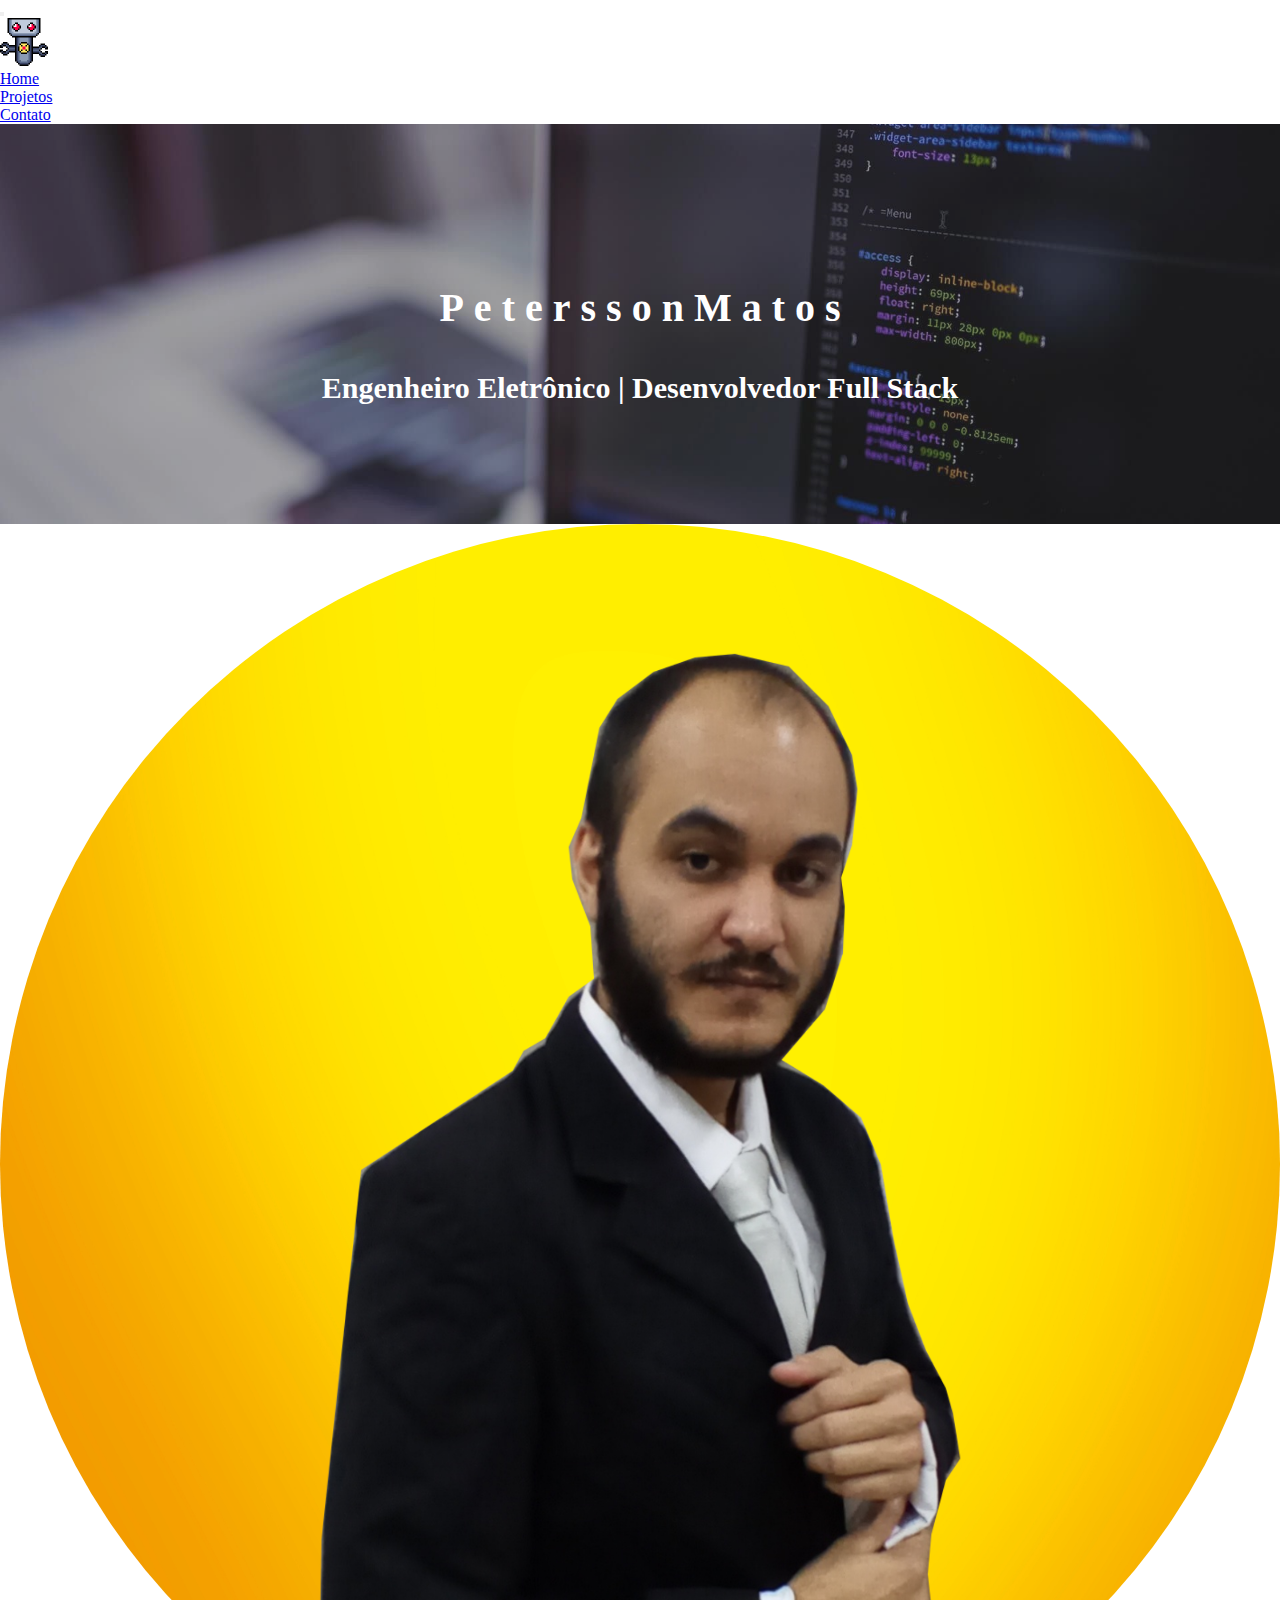
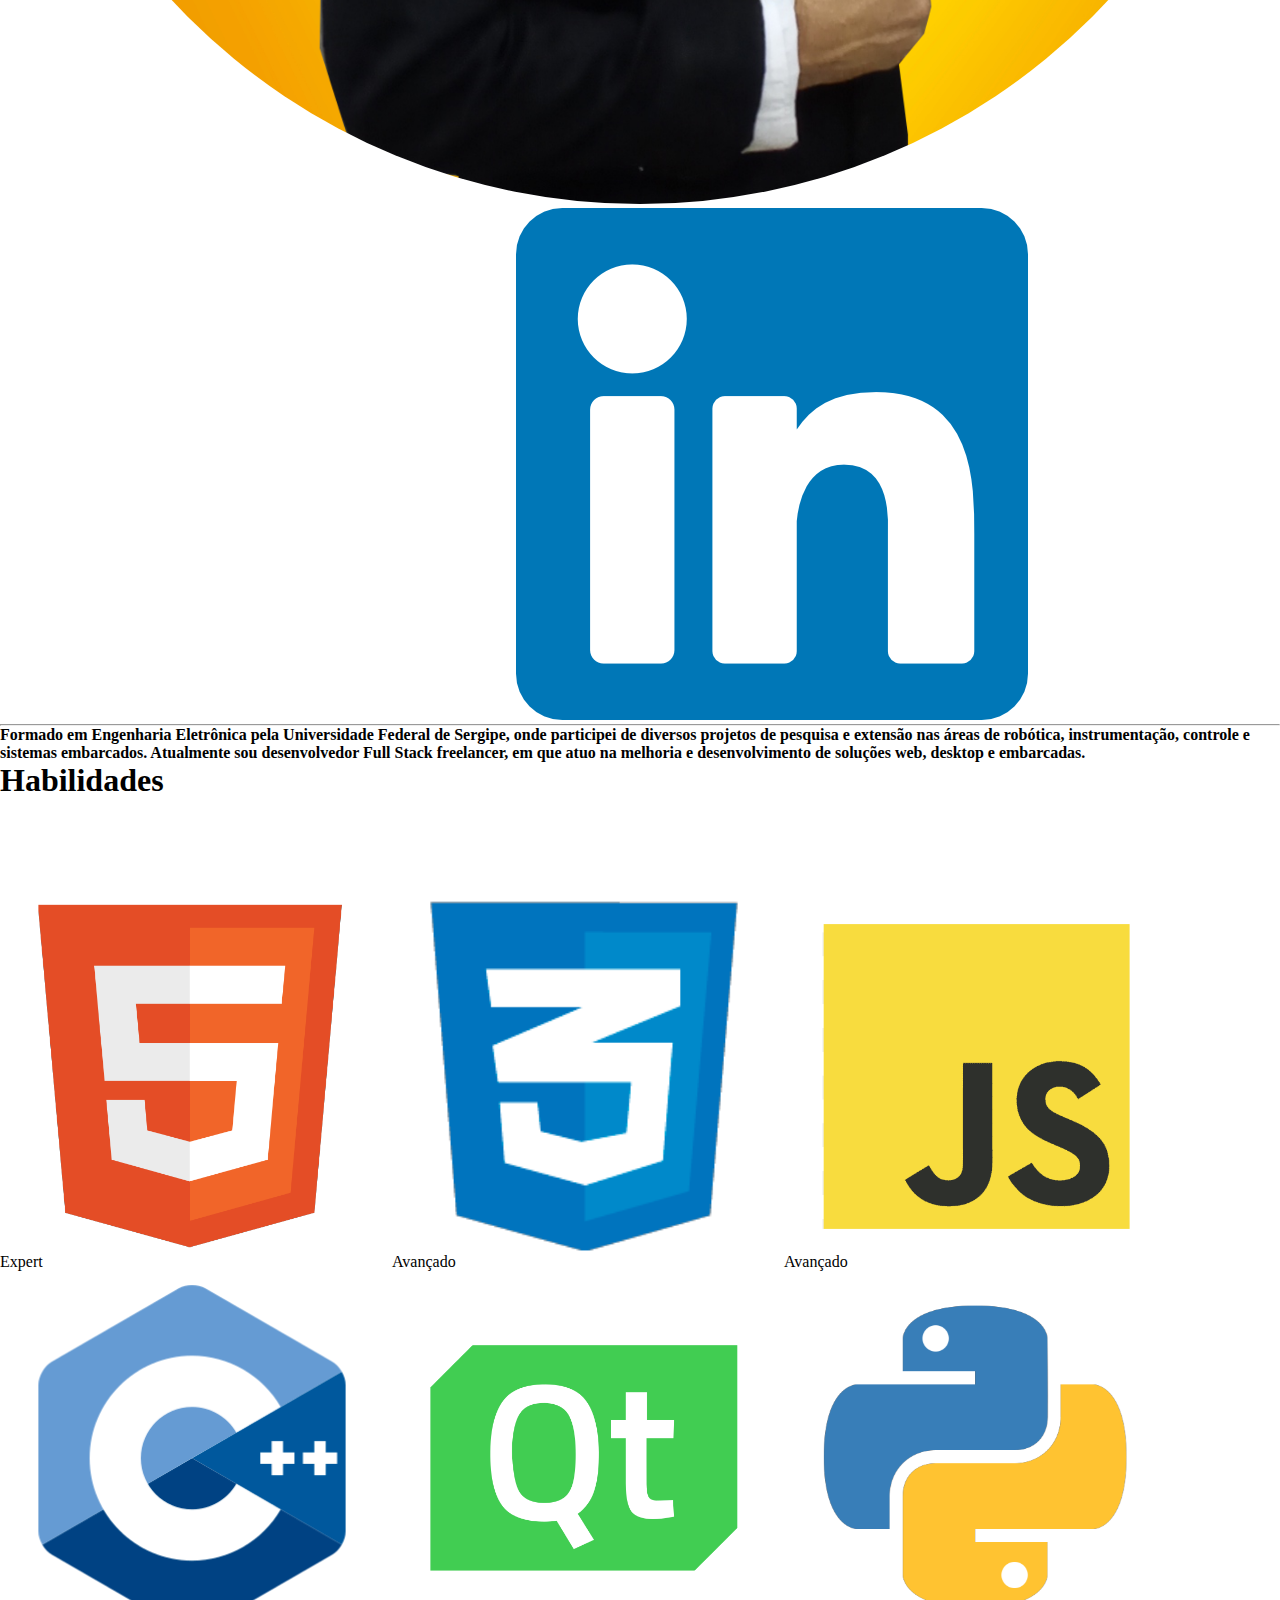
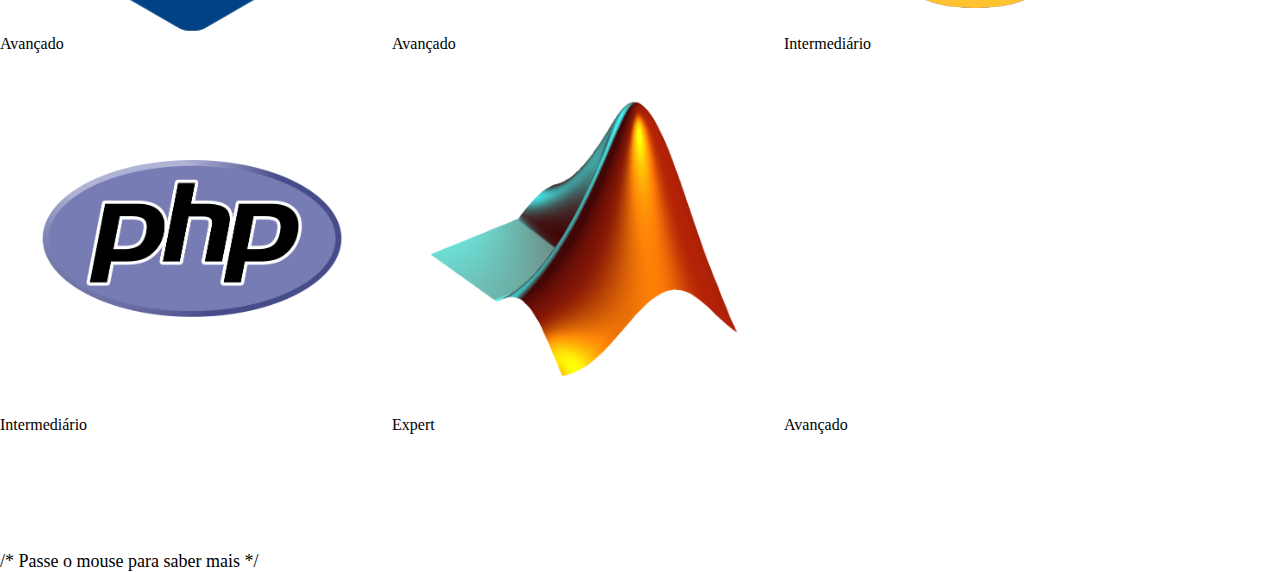
==== commit 6a14bb4b: "Adição de bootstrap" ====
--- a/index.html
+++ b/index.html
@@ -1,29 +1,38 @@
 <!DOCTYPE html>
-    <html lang="pt">
+    <html lang="en">
         <head>
+            <meta charset="UTF-8">
+            <meta http-equiv="X-UA-Compatible" content="IE=edge">
+            <meta name="viewport" content="width=device-width, initial-scale=1.0">
             <title>Home</title>
-            <link rel="stylesheet" href="css/styles.css">
-            <link rel="stylesheet" href="https://unpkg.com/swiper@8/swiper-bundle.min.css"/>
-            <meta charset="UTF-8">
-            
+            <link rel="stylesheet" href="css/style.css">
+            <link href="https://cdn.jsdelivr.net/npm/bootstrap@5.0.2/dist/css/bootstrap.min.css" rel="stylesheet" integrity="sha384-EVSTQN3/azprG1Anm3QDgpJLIm9Nao0Yz1ztcQTwFspd3yD65VohhpuuCOmLASjC" crossorigin="anonymous">
         </head>
+
         <body>
-            <nav id="navegacao">
-                <div class="lista_links"></div>
-                <ul id="lista">
-                    <li class="lista_links">
-                        <a href = "index.html" class="nav_links">Home</a>
-                    </li>
-                    <li class="lista_links">
-                        <a href = "projetos.html " class="nav_links">Projetos</a>
-                    </li>
-                    <li class="lista_links">
-                        <a href = "contato.html " class="nav_links">Contato</a>
-                    </li>
-                </ul>    
+            <nav class="navbar navbar-expand-md fixed-top navbar-dark bg-dark text-white">
+                <div class="container-fluid">
+                  <button class="navbar-toggler" type="button" data-bs-toggle="collapse" data-bs-target="#navbarSupportedContent" aria-controls="navbarSupportedContent" aria-expanded="false" aria-label="Toggle navigation">
+                    <span class="navbar-toggler-icon"></span>
+                  </button>
+                  <div class="navbar-brand"><img src="bitmap/tl.png"  id="image" width="48px"></div>
+                  <div class="collapse navbar-collapse" id="navbarSupportedContent">
+                    <ul class="navbar-nav ms-auto mb-2 mb-lg-0">
+                      <li class="nav-item">
+                        <a class="nav-link active" aria-current="page" href="index.html">Home</a>
+                      </li>
+                      <li class="nav-item">
+                        <a class="nav-link" aria-current="page" href="projetos.html">Projetos</a>
+                      </li>
+                      <li class="nav-item">
+                        <a class="nav-link" aria-current="page" href="contato.html">Contato</a>
+                      </li>
+                    </ul>
+                  </div>
+                </div>
             </nav>
-        
-            <section id="Banner">
+
+            <div class="container-fluid bg-dark" id="banner">
                 <div class="waviy" id="Nome">
                     <span style="--i:1">P</span>
                     <span style="--i:2">e</span>
@@ -40,98 +49,87 @@
                     <span style="--i:13">o</span>
                     <span style="--i:14">s</span>
                 </div>        
-                <div class="flipX" id="Profissao">Engenheiro Eletrônico | Desenvolvedor Full Stack</div>
-            </section>
+                <div id="Profissao">Engenheiro Eletrônico | Desenvolvedor Full Stack</div>
+            </div>
 
-            <section id="Informacoes">              
-                <div id = "Pessoais">
-                    <div id="local-foto">
-                        <img src="images/foto.png" height = "200" alt="Foto Petersson" id="foto">
+            <div class="container-fluid bg-dark text-white pt-5">
+                <div class="row">
+                  <div class="col-sm-2 align-self-center">
+                    <img src="imagens/foto.png" id="foto" class="d-none d-sm-block">
+                    <div class="d-flex flex-row bd-highlight mb-3">
+                        <a class="p-3" href="https://github.com/PeterssonMCS"><img src="imagens/logo_github.png" class="img-logo"></a>
+                        <a class="p-3" href="https://www.linkedin.com/in/peterssonsantana/"><img src="imagens/logo_linkedin.png" class="img-logo"></a>
                     </div>
-                    
-                    <div id="redes_sociais">
-                        <a href="https://www.linkedin.com/in/peterssonsantana/">
-                            <img src="images/logo_linkedin.png" alt="Logo do Linkedin" width="34" height="34">
-                        </a>
-                        <a href="https://github.com/PeterssonMCS">
-                            <img src="images/logo_github.png" alt="Logo do Github" width="34" height="34">
-                        </a>
+                    <hr class="d-sm-none">
+                  </div>
+
+                  <div class="col-sm-10 align-self-center ml-2">
+                    <h4>Formado em Engenharia Eletrônica pela Universidade Federal de Sergipe, 
+                        onde participei de diversos projetos de pesquisa e extensão nas áreas 
+                        de robótica, instrumentação, controle e sistemas embarcados. Atualmente
+                        sou desenvolvedor Full Stack freelancer, em que atuo na melhoria e 
+                        desenvolvimento de soluções web, desktop e embarcadas.
+                    </h4>
+                  </div>
+                </div>
+            </div>
+
+            <div class="container-fluid bg-dark text-white">
+              <h1 class="pt-5">Habilidades</h1>
+                <div class="row">
+                    <div class="col-sm-6" id="imagens-habilidades">
+                        <img src = "imagens/html_logo.png" class="imagem-habilidade" alt="Logo HTML" onmouseleave="alterarTexto('default')"  onmouseenter="alterarTexto('html')">        
+                        <img src = "imagens/logo_css.png" class="imagem-habilidade" alt="Logo CSS" onmouseleave="alterarTexto('default')" onmouseenter="alterarTexto('css')">
+                        <img src = "imagens/javascript_logo.png" class="imagem-habilidade" alt="Logo Javascript" onmouseleave="alterarTexto('default')" onmouseenter="alterarTexto('javascript')">
+                        
+                        <div class="progress" style="height: 20px;">
+                          <div class="progress-bar" role="progressbar" style="width: 90%;" aria-valuenow="75" aria-valuemin="0" aria-valuemax="100" id="barra-progresso">Expert</div>
+                        </div>
+                        <div class="progress" style="height: 20px;">
+                          <div class="progress-bar" role="progressbar" style="width: 80%;" aria-valuenow="75" aria-valuemin="0" aria-valuemax="100" id="barra-progresso">Avançado</div>
+                        </div>
+                        <div class="progress" style="height: 20px;">
+                          <div class="progress-bar" role="progressbar" style="width: 70%;" aria-valuenow="75" aria-valuemin="0" aria-valuemax="100" id="barra-progresso">Avançado</div>
+                        </div>
+
+                        <img src = "imagens/cpluplus_logo.png" class="imagem-habilidade" alt="Logo C++" onmouseleave="alterarTexto('default')" onmouseenter="alterarTexto('cplusplus')">
+                        <img src = "imagens/logo_qt.png" class="imagem-habilidade" alt="Logo Qt" onmouseleave="alterarTexto('default')" onmouseenter="alterarTexto('qt')">
+                        <img src = "imagens/python_logo.png" class="imagem-habilidade" alt="Logo Python" onmouseleave="alterarTexto('default')" onmouseenter="alterarTexto('python')">
+
+                        <div class="progress" style="height: 20px;">
+                          <div class="progress-bar" role="progressbar" style="width: 80%;" aria-valuenow="75" aria-valuemin="0" aria-valuemax="100" id="barra-progresso">Avançado</div>
+                        </div>
+                        <div class="progress" style="height: 20px;">
+                          <div class="progress-bar" role="progressbar" style="width: 80%;" aria-valuenow="75" aria-valuemin="0" aria-valuemax="100" id="barra-progresso">Avançado</div>
+                        </div>
+                        <div class="progress" style="height: 20px;">
+                          <div class="progress-bar" role="progressbar" style="width: 60%;" aria-valuenow="75" aria-valuemin="0" aria-valuemax="100" id="barra-progresso">Intermediário</div>
+                        </div>
+
+                        <img src = "imagens/php_logo.png" class="imagem-habilidade" alt="Logo PHP" onmouseleave="alterarTexto('default')" onmouseenter="alterarTexto('php')">
+                        <img src = "imagens/logo_matlab.png" class="imagem-habilidade" alt="Logo Matlab" onmouseleave="alterarTexto('default')" onmouseenter="alterarTexto('matlab')">
+                        <img src = "imagens/logo_github.png" class="imagem-habilidade" alt="Logo Github" onmouseleave="alterarTexto('default')" onmouseenter="alterarTexto('github')">
+                        
+                        <div class="progress" style="height: 20px;">
+                          <div class="progress-bar" role="progressbar" style="width: 50%;" aria-valuenow="75" aria-valuemin="0" aria-valuemax="100" id="barra-progresso">Intermediário</div>
+                        </div>
+                        <div class="progress" style="height: 20px;">
+                          <div class="progress-bar" role="progressbar" style="width: 90%;" aria-valuenow="75" aria-valuemin="0" aria-valuemax="100" id="barra-progresso">Expert</div>
+                        </div>
+                        <div class="progress" style="height: 20px;">
+                          <div class="progress-bar" role="progressbar" style="width: 75%;" aria-valuenow="75" aria-valuemin="0" aria-valuemax="100" id="barra-progresso">Avançado</div>
+                        </div> 
+
+                    </div>
+                    <div class="col-sm-6 align-self-center">
+                      <p id="texto-habilidades" >/* Passe o mouse para saber mais */</p>
                     </div>
                 </div>
+            </div>
 
-                <div id="Tecnicas">
-                    <h1 class="topicos">Sobre</h1>
-                    Formado em Engenharia Eletrônica pela Universidade Federal de Sergipe, onde participei de 
-                    diversos projetos de pesquisa e extensão nas áreas de robótica, instrumentação, controle e
-                    sistemas embarcados. Atualmente sou desenvolvedor Full Stack freelancer, em que atuo na 
-                    melhoria e desenvolvimento de soluções web, desktop e embarcadas.
-                </div>
-            </section >
+            <script src="https://cdn.jsdelivr.net/npm/bootstrap@5.0.2/dist/js/bootstrap.bundle.min.js" integrity="sha384-MrcW6ZMFYlzcLA8Nl+NtUVF0sA7MsXsP1UyJoMp4YLEuNSfAP+JcXn/tWtIaxVXM" crossorigin="anonymous"></script> 
+            <script src="js/script-bitmap.js"></script>
+            <script src="js/script.js"></script>
+        </body>
+    </html>
 
-            <h1 class = "topicos">Habilidades</h1>
-            
-            <section id ="habilidade">
-                <div id="imagens-habilidades">
-                
-                    <img src = "images/html_logo.png" class="imagem-habilidade" alt="Logo HTML" onmouseleave="alterarTexto('default')"  onmouseenter="alterarTexto('html')">
-                    <img src = "images/logo_css.png" class="imagem-habilidade" alt="Logo CSS" onmouseleave="alterarTexto('default')" onmouseenter="alterarTexto('css')">
-                    <img src = "images/javascript_logo.png" class="imagem-habilidade" alt="Logo Javascript" onmouseleave="alterarTexto('default')" onmouseenter="alterarTexto('javascript')">
-                    <img src = "images/cpluplus_logo.png" class="imagem-habilidade" alt="Logo C++" onmouseleave="alterarTexto('default')" onmouseenter="alterarTexto('cplusplus')">
-                    <img src = "images/logo_qt.png" class="imagem-habilidade" alt="Logo Qt" onmouseleave="alterarTexto('default')" onmouseenter="alterarTexto('qt')">
-                    <img src = "images/python_logo.png" class="imagem-habilidade" alt="Logo Python" onmouseleave="alterarTexto('default')" onmouseenter="alterarTexto('python')">
-                    <img src = "images/php_logo.png" class="imagem-habilidade" alt="Logo PHP" onmouseleave="alterarTexto('default')" onmouseenter="alterarTexto('php')">
-                    <img src = "images/logo_matlab.png" class="imagem-habilidade" alt="Logo Matlab" onmouseleave="alterarTexto('default')" onmouseenter="alterarTexto('matlab')">
-                    <img src = "images/logo_github.png" class="imagem-habilidade" alt="Logo Github" onmouseleave="alterarTexto('default')" onmouseenter="alterarTexto('github')">
-                
-                </div>
-                <div id="descricao-habilidades">
-                    <p id="texto-habilidades">/* Passe o mouse para saber mais */</p>
-                </div>
-            </section>
-
-            <section>
-                <h1 class = "topicos">Trajetória</h1>
-                <div class="swiper">
-                    <div class="swiper-wrapper">
-                        <img src="images/2012.png" class="swiper-slide">
-                        <img src="images/2013.png" class="swiper-slide">
-                        <img src="images/2014.png" class="swiper-slide">
-                        <img src="images/2015.png" class="swiper-slide">
-                        <img src="images/2016.png" class="swiper-slide">
-                        <img src="images/2017.png" class="swiper-slide">
-                        <img src="images/2018.png" class="swiper-slide">
-                        <img src="images/2019.png" class="swiper-slide">
-                        <img src="images/2020.png" class="swiper-slide">
-                        <img src="images/2021.png" class="swiper-slide">
-                    </div>
-                    <div class="swiper-button-prev"></div>
-                    <div class="swiper-button-next"></div>
-                </div>
-            </section>
-
-            <section>
-                <h1 class = "topicos">Estatísticas como Freelancer</h1>
-                <ul id="estatisticas">
-                    <li class="estatistica">
-                        <p>Projetos Concluídos</p>
-                        <p>77</p>
-                    </li>
-                    <li class="estatistica">
-                        <p>Clientes Satisfeitos</p>
-                        <p>72</p>
-                    </li>
-                    <li class="estatistica">
-                        <p>Recontratações</p>
-                        <p>14</p>
-                    </li>
-                </div>
-            </section>
-
-            <footer>
-                <div id="Rodape">Petersson Matos Cardoso Santana - 2022</div>
-            </footer>
-
-            <script src="https://unpkg.com/swiper@8/swiper-bundle.min.js"></script>
-            <script src="scripts/scripts.js"></script>
-        </body>
-    </html>--- a/css/style.css
+++ b/css/style.css
@@ -0,0 +1,125 @@
+@import url('https://fonts.googleapis.com/css2?family=Poppins:wght@100&display=swap');
+
+*{
+    margin: 0;
+    padding: 0;
+    box-sizing: border-box;
+}
+
+#banner {
+    display: flex;
+    flex-direction: column;
+    justify-content: center;
+    font-weight: bold;
+    text-align: center;
+    background-size: cover;
+    height: 400px;
+    background-image: url("../imagens/banner.jpg");
+    background-color: black;
+    opacity: 0.9;
+}
+
+#Nome{
+    background-color: rgba(0,0,0,0);
+    color: white;
+    margin: 40px;
+    font-size: 40px;
+}
+
+#Profissao{
+    background-color: rgba(0,0,0,0);
+    color: white;
+    font-size: 30px;
+}
+
+
+.waviy {
+    position: relative;
+}
+
+.waviy span{
+    position: relative;
+    background-color: rgba(0,0,0,0);
+    display: inline-block;
+    animation: flip 2s infinite;
+    animation-delay: calc(.2s * var(--i))
+}
+
+@keyframes flip {
+    0%,80% {
+      transform: rotateY(360deg) 
+    }
+}
+
+#foto{
+    width: 100%;
+    border-radius: 50%;
+    height: auto;
+}
+
+.img-logo{
+    max-width: 100%;
+    height: auto;
+}
+
+
+#imagens-habilidades{
+    display: grid;
+    grid-template-columns: 30% 30% 30%;
+    grid-template-rows: 25% 2% 25% 2% 25% 2%;
+    gap:8px;
+    align-content: center;
+}
+
+
+.imagem-habilidade{
+    width:100%;
+    align-self: center;
+    transition: all 0.5s ease-in-out;
+    -webkit-transform: scale(0.8);
+    -ms-transform: scale(0.8);
+    transform: scale(0.8);
+}
+
+.imagem-habilidade:hover{
+    width:100%;
+    transition: all 0.5s ease-in-out;
+    -webkit-transform: scale(1);
+    -ms-transform: scale(1);
+    transform: scale(1);
+}
+
+#texto-habilidades{
+    font-size: large;
+}
+
+
+#projetos{
+    padding-top: 80px;
+    display: grid;
+    justify-items: center;
+    align-items: center;
+    justify-content:space-between;
+    gap:40px;
+    grid-template-columns: 30% 30% 30%;
+}
+
+.imagem-projeto{
+    display: flex;
+    width: 100%;
+    transition: all 0.5s ease-in-out;
+    filter: blur(10px);
+    -webkit-transform: scale(0.5);
+    -ms-transform: scale(0.5);
+    transform: scale(0.5);
+
+}
+
+.imagem-projeto:hover{
+    transition: all 0.5s ease-in-out;
+    filter: blur();
+    clip-path: none;
+    -webkit-transform: scale(1);
+    -ms-transform: scale(1);
+    transform: scale(1);
+}